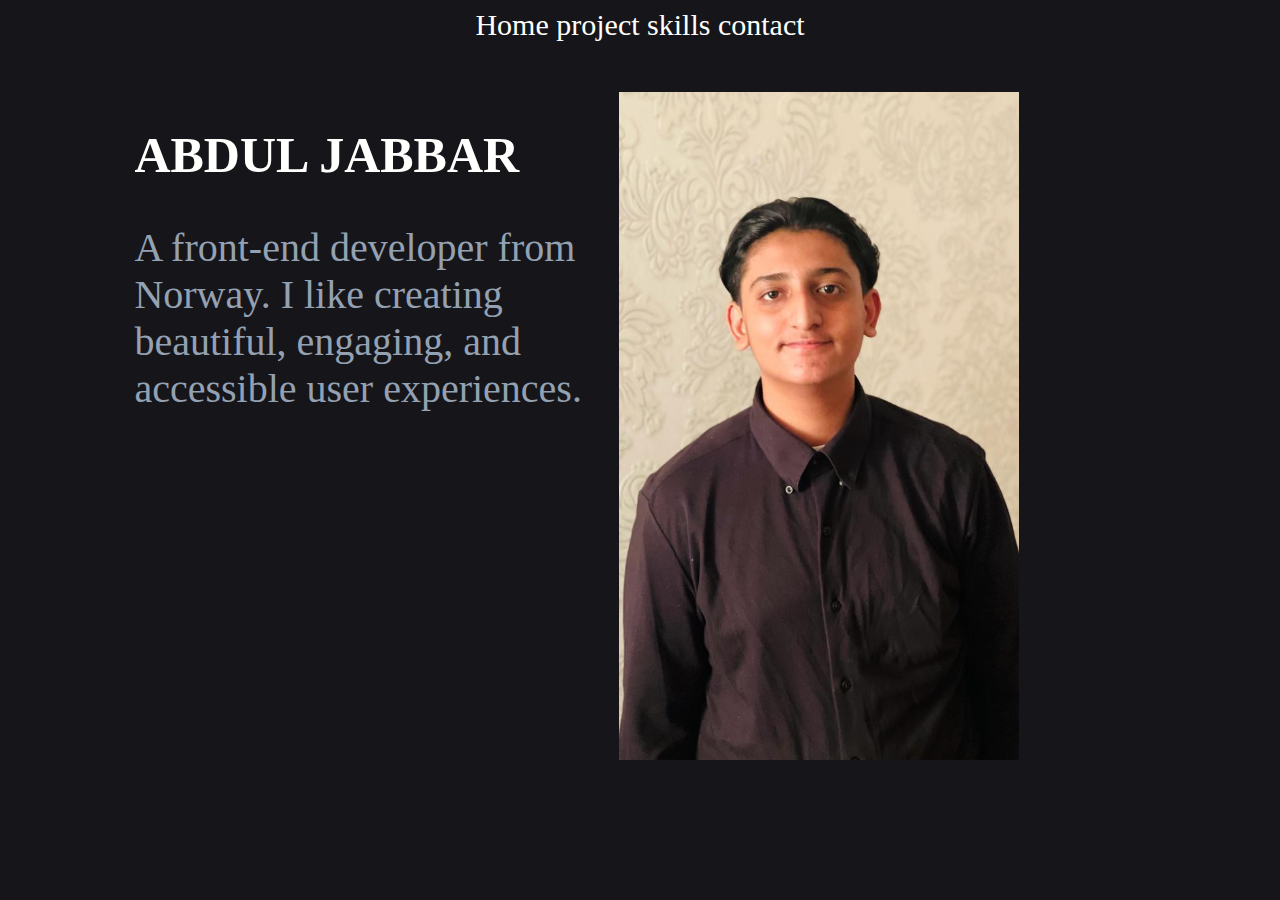
==== index.html @ e2ea58c0 "HTML and CSS" ====
<!DOCTYPE html>
<html lang="en">
<head>
    <meta charset="UTF-8">
    <meta name="viewport" content="width=device-width, initial-scale=1.0">
    <title>Document</title>
    <link rel="stylesheet" href="style.css">
    <link rel='stylesheet' href='https://cdn-uicons.flaticon.com/2.0.0/uicons-brands/css/uicons-brands.css'>
    <link rel="stylesheet" href="https://cdnjs.cloudflare.com/ajax/libs/font-awesome/4.7.0/css/font-awesome.min.css">
</head>
<body>
    
    <div class="topnav" id="myTopnav">   
        <a href="#home"  id="home" class="active">Home</a>
          <a href="#news">project</a>
          <a href="#contact">skills</a>
          <a href="#about">contact</a>
        <a href="javascript:void(0);" style="color: #7f5af0;" class="icon" onclick="myFunction()">
          <i class="fa fa-bars"></i>
        </a>
      </div>

   

    <div class="hero">
        <div class="hero-left">
         <h1 class="awsome">ABDUL JABBAR</h1>
         <p style=" color: #94a1b2; margin-right: 5%; font-family: Roboto Condensed; font-size: 40px;">A front-end developer from Norway. I like creating beautiful, engaging, and accessible user experiences.</p>
   
         <a href="https://www.linkedin.com/in/jabbar-bilal-632b13292/" id="social " > 
         <i class="fi fi-brands-linkedin"  style="color:  #7f5af0; font-size: 40px;"></i>
         </a>
         <a href="https://github.com/Muhammad-Abdul-Jabbar" id="social " >
          <i class="fi fi-brands-github"   style="color:  #7f5af0; font-size: 40px;"></i>
         </a>
        </div>
        
        <div class="hero-rigt">
        <img src="MicrosoftTeams-image.png" alt="">
        </div>
    </div>


    <script src="Script.js"></script>
</body>
</html>
---- style.css ----
body{
  background-color: #16161a;
}


.hero{
  border-radius: 30% 70% 25% 75% / 54% 58% 42% 46% ;
}

img{
width: 400px;
height: auto;
}

a{
    text-decoration: none;

}

.hero{
    display: flex;
}

@media screen and (max-width: 700px) {
  .topnav a:not(:first-child) {display: none;}
  .topnav a.icon {
    float: right;
    display: block;
  }
}

@media screen and (max-width: 700px) {
    .topnav a:not(:first-child) {display: none;}
    .topnav a.icon {
      float: right;
      display: block;
    }
  }
  
  @media screen and (max-width: 700px) {
    .topnav.responsive {position: relative;}
    .topnav.responsive a.icon {
      position: absolute;
      right: 0;
      top: 0;
    }
    .topnav.responsive a {
      float: none;
      display: block;
      text-align: left;
    }
  }

  .topnav .icon {
    display: none;
  }

.hero{
margin-top: 50px;
margin-right: 20%;
margin-left: 10%;
}

.topnav{
  font-size: 30px;
  text-align: center;
  
}

.awsome{
color: #fffffe;
font-size: 50px;
}

a{
color: #fffffe;

}

a:hover{
  color: #7f5af0;
  gap: 3000px;
}

@media only screen and (max-width: 300px) {
   .topnav{
   justify-content: end;
  }
  }

  @media only screen and (max-width: 1000px) {
    .hero{
    flex-direction: column-reverse;
   }
   }

   @media only screen and (max-width: 1000px) {
    img{
    margin-top: 20px;
    height:  auto;
    width: 200px;
   }
   }

   @media only screen and (max-width: 300px) {
    #home{
    margin-left: 700px;
   }
   }
 
  
   @media only screen and (max-width: 300px) {
    p{
    font-size: 2x;
   }
   }

  .social{
    border: 2px #ffffff solid ;
  }
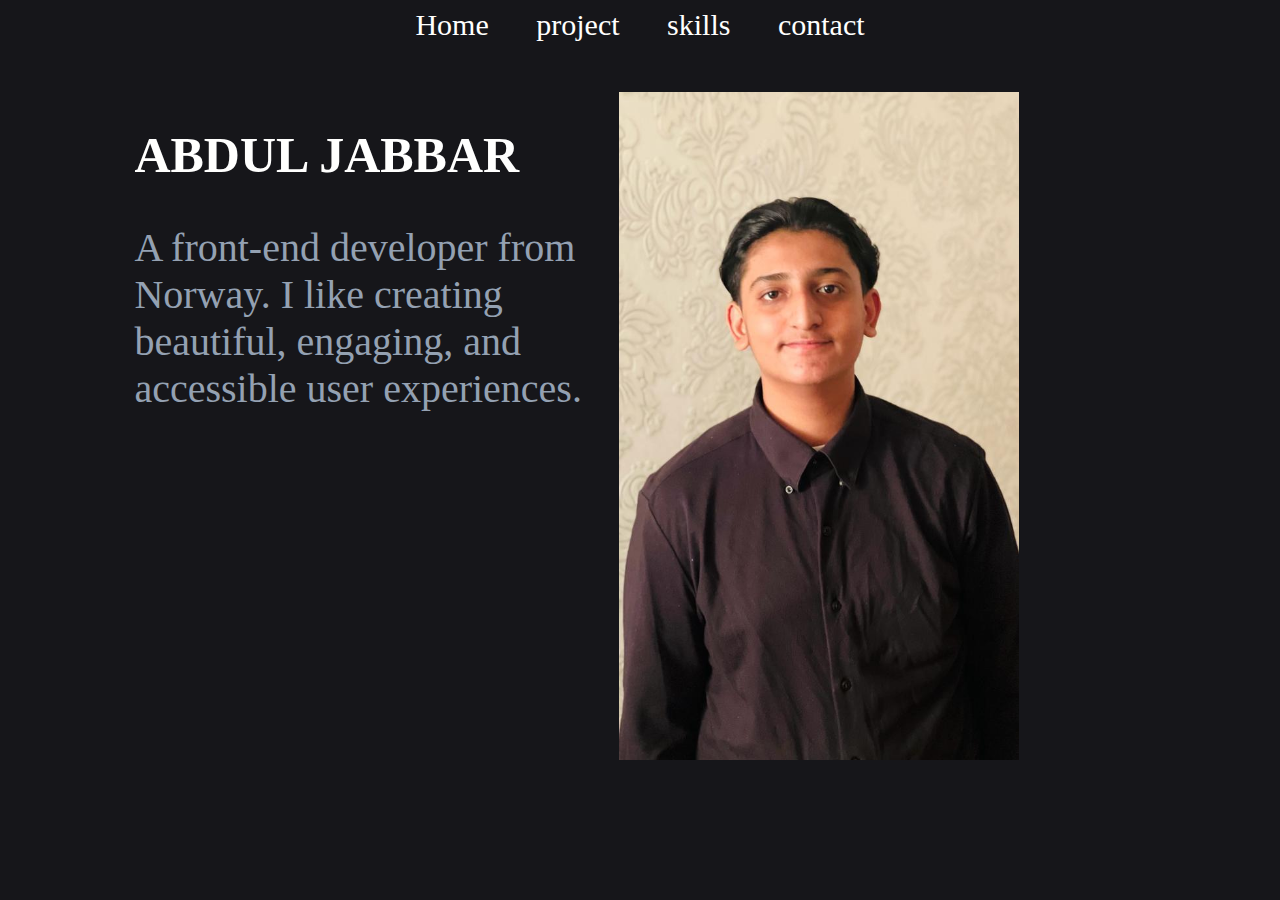
==== commit 781a95dd: "html,css" ====
--- a/index.html
+++ b/index.html
@@ -11,10 +11,10 @@
 <body>
     
     <div class="topnav" id="myTopnav">   
-        <a href="#home"  id="home" class="active">Home</a>
-          <a href="#news">project</a>
-          <a href="#contact">skills</a>
-          <a href="#about">contact</a>
+        <a href="index.html"  id="home" class="active">Home</a>
+          <a href="project.html">project</a>
+          <a href="skills.html">skills</a>
+          <a href="contact.html">contact</a>
         <a href="javascript:void(0);" style="color: #7f5af0;" class="icon" onclick="myFunction()">
           <i class="fa fa-bars"></i>
         </a>
@@ -30,8 +30,8 @@
          <a href="https://www.linkedin.com/in/jabbar-bilal-632b13292/" id="social " > 
          <i class="fi fi-brands-linkedin"  style="color:  #7f5af0; font-size: 40px;"></i>
          </a>
-         <a href="https://github.com/Muhammad-Abdul-Jabbar" id="social " >
-          <i class="fi fi-brands-github"   style="color:  #7f5af0; font-size: 40px;"></i>
+         <a href="https://github.com/Muhammad-Abdul-Jabbar"  style="height: 40px" id="social " >
+          <i class="fi fi-brands-github"  style="color:  #7f5af0;  font-size: 40px;"></i>
          </a>
         </div>
         
--- a/style.css
+++ b/style.css
@@ -74,13 +74,10 @@
 
 a{
 color: #fffffe;
-
+margin: 20px;
 }
 
-a:hover{
-  color: #7f5af0;
-  gap: 3000px;
-}
+
 
 @media only screen and (max-width: 300px) {
    .topnav{
@@ -117,4 +114,9 @@
 
   .social{
     border: 2px #ffffff solid ;
+  }
+
+  .topnav a:hover {
+    background-color: #ddd;
+    color: black;
   }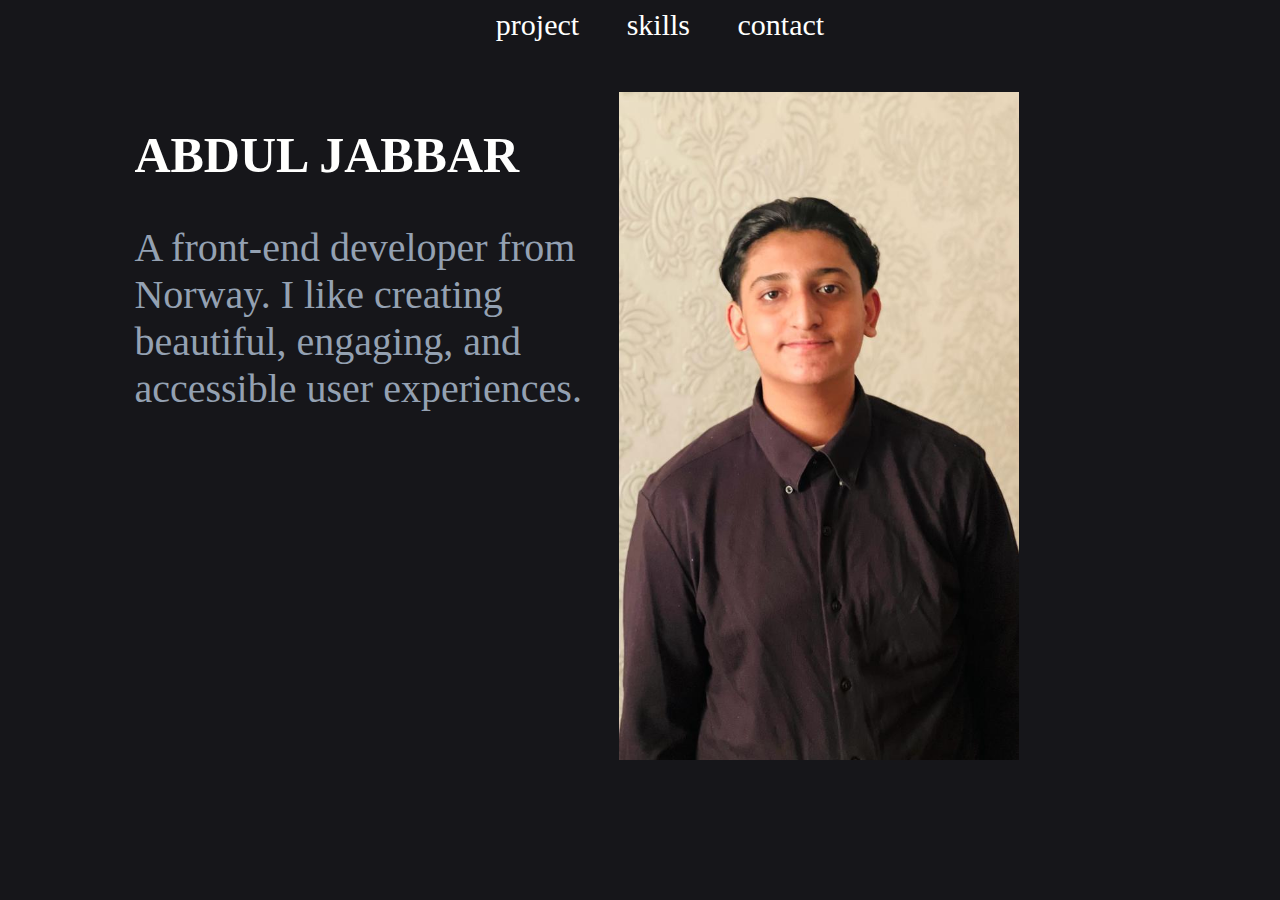
==== commit 090d1f0e: "html.css" ====
--- a/index.html
+++ b/index.html
@@ -5,13 +5,15 @@
     <meta name="viewport" content="width=device-width, initial-scale=1.0">
     <title>Document</title>
     <link rel="stylesheet" href="style.css">
-    <link rel='stylesheet' href='https://cdn-uicons.flaticon.com/2.0.0/uicons-brands/css/uicons-brands.css'>
+    <link rel='stylesheet' href='https://cdn-uicons.flaticon.com/2.0.0/uicons-regular-straight/css/uicons-regular-straight.css'>
     <link rel="stylesheet" href="https://cdnjs.cloudflare.com/ajax/libs/font-awesome/4.7.0/css/font-awesome.min.css">
 </head>
 <body>
     
     <div class="topnav" id="myTopnav">   
-        <a href="index.html"  id="home" class="active">Home</a>
+      <a href="index.html"  id="home" class="active">  
+        <i class=  "fi fi-rs-circle-j" ></i>
+      </a>
           <a href="project.html">project</a>
           <a href="skills.html">skills</a>
           <a href="contact.html">contact</a>
--- a/style.css
+++ b/style.css
@@ -91,11 +91,12 @@
    }
    }
 
-   @media only screen and (max-width: 1000px) {
+   @media only screen and (max-width: 400px) {
     img{
     margin-top: 20px;
     height:  auto;
-    width: 200px;
+    width: 150px;
+
    }
    }
 
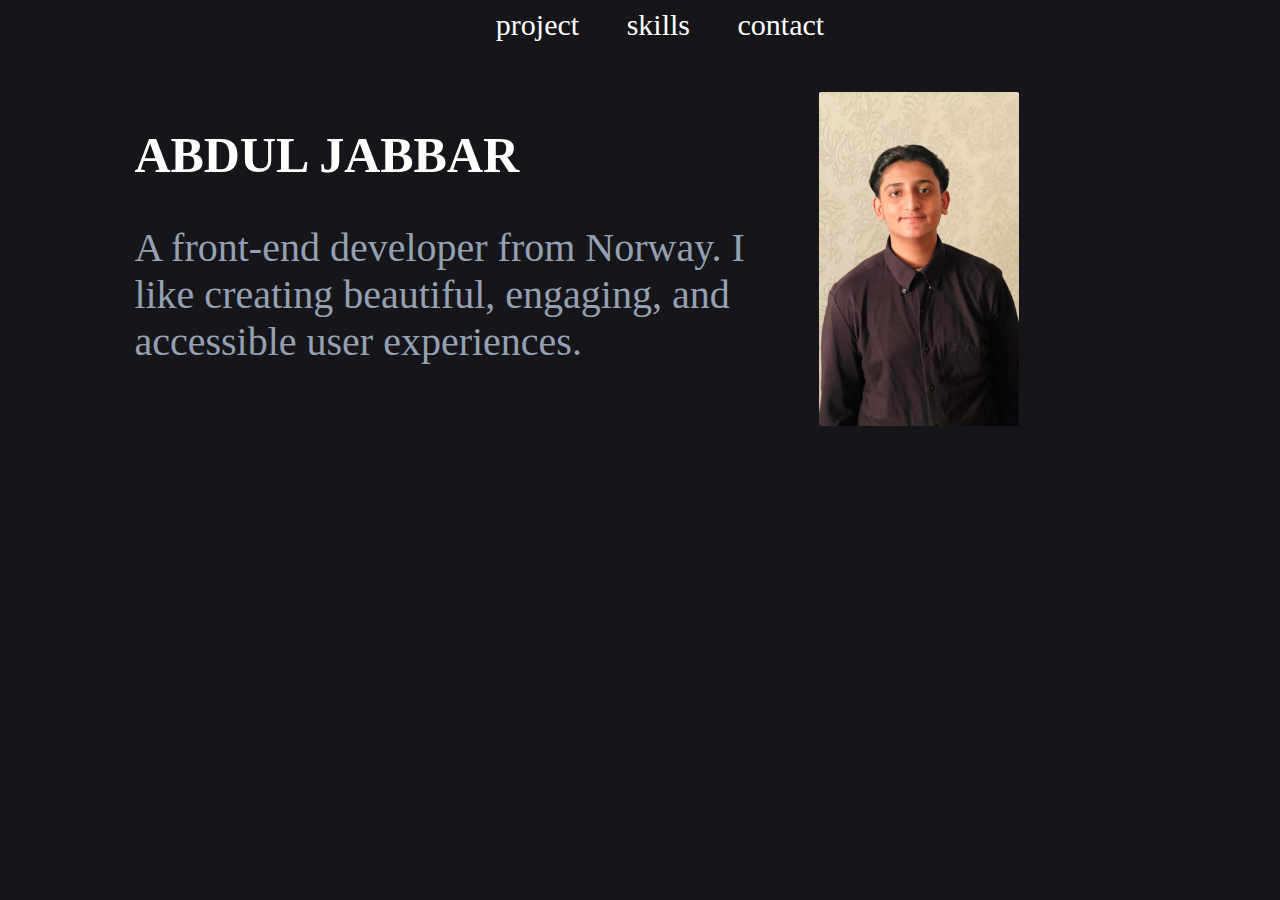
==== commit 897e3bf1: "HTML.CSS" ====
--- a/index.html
+++ b/index.html
@@ -7,9 +7,14 @@
     <link rel="stylesheet" href="style.css">
     <link rel='stylesheet' href='https://cdn-uicons.flaticon.com/2.0.0/uicons-regular-straight/css/uicons-regular-straight.css'>
     <link rel="stylesheet" href="https://cdnjs.cloudflare.com/ajax/libs/font-awesome/4.7.0/css/font-awesome.min.css">
+    <link rel='stylesheet' href='https://cdn-uicons.flaticon.com/2.0.0/uicons-brands/css/uicons-brands.css'>
+    <link rel='stylesheet' href='https://cdn-uicons.flaticon.com/2.0.0/uicons-brands/css/uicons-brands.css'>
+    <link rel='stylesheet' href='https://cdn-uicons.flaticon.com/2.0.0/uicons-brands/css/uicons-brands.css'>
+    <link rel='stylesheet' href='https://cdn-uicons.flaticon.com/2.0.0/uicons-brands/css/uicons-brands.css'>
 </head>
 <body>
     
+
     <div class="topnav" id="myTopnav">   
       <a href="index.html"  id="home" class="active">  
         <i class=  "fi fi-rs-circle-j" ></i>
@@ -22,18 +27,17 @@
         </a>
       </div>
 
-   
 
     <div class="hero">
-        <div class="hero-left">
+        <div class="hero-left" >
          <h1 class="awsome">ABDUL JABBAR</h1>
          <p style=" color: #94a1b2; margin-right: 5%; font-family: Roboto Condensed; font-size: 40px;">A front-end developer from Norway. I like creating beautiful, engaging, and accessible user experiences.</p>
    
          <a href="https://www.linkedin.com/in/jabbar-bilal-632b13292/" id="social " > 
-         <i class="fi fi-brands-linkedin"  style="color:  #7f5af0; font-size: 40px;"></i>
+          <i style="color:  #7f5af0;  font-size: 40px;" id="social" class="fi fi-brands-linkedin"></i>
          </a>
          <a href="https://github.com/Muhammad-Abdul-Jabbar"  style="height: 40px" id="social " >
-          <i class="fi fi-brands-github"  style="color:  #7f5af0;  font-size: 40px;"></i>
+          <i class="fi fi-brands-github" style="color:  #7f5af0;  font-size: 40px;"   id="social " ></i>
          </a>
         </div>
         
@@ -41,8 +45,7 @@
         <img src="MicrosoftTeams-image.png" alt="">
         </div>
     </div>
-
-
+   
     <script src="Script.js"></script>
 </body>
 </html>--- a/style.css
+++ b/style.css
@@ -3,13 +3,12 @@
 }
 
 
-.hero{
-  border-radius: 30% 70% 25% 75% / 54% 58% 42% 46% ;
-}
 
 img{
-width: 400px;
+width: 200px;
 height: auto;
+transition: 1s;
+border-radius: 2px;
 }
 
 a{
@@ -120,4 +119,26 @@
   .topnav a:hover {
     background-color: #ddd;
     color: black;
+  }
+
+  img:hover{
+    transform: scale(1.3);
+    z-index: 1;
+  }
+
+   a{
+  transition: 1s;
+  }
+
+  a:hover{
+    transform: scale(1.3);
+    z-index: 1;
+  }
+
+  i{
+    transition: 1s;
+  }
+
+  i:hover{
+    transform: translateY(-10px);
   }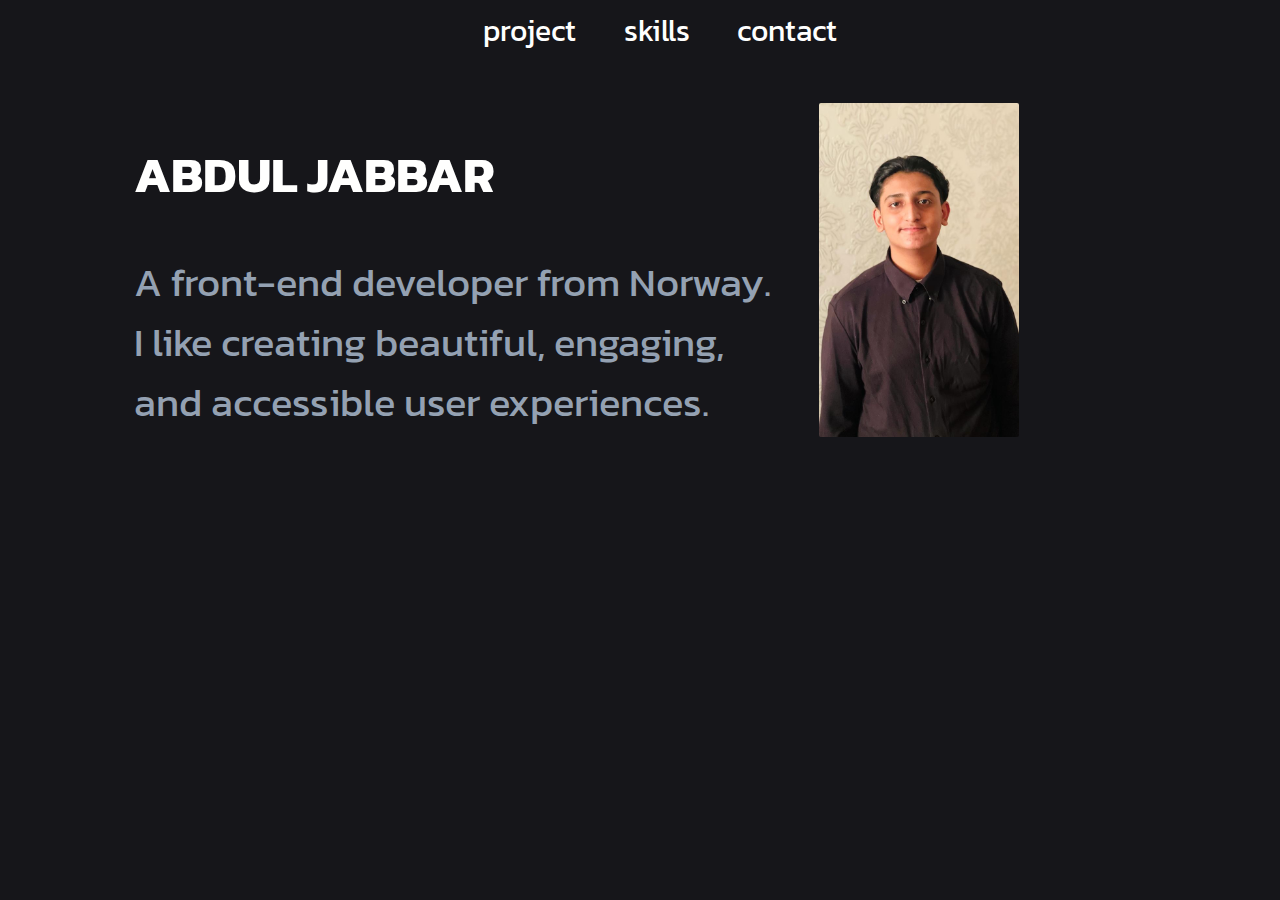
==== commit 6d5d5bb2: "html.css" ====
--- a/index.html
+++ b/index.html
@@ -11,6 +11,10 @@
     <link rel='stylesheet' href='https://cdn-uicons.flaticon.com/2.0.0/uicons-brands/css/uicons-brands.css'>
     <link rel='stylesheet' href='https://cdn-uicons.flaticon.com/2.0.0/uicons-brands/css/uicons-brands.css'>
     <link rel='stylesheet' href='https://cdn-uicons.flaticon.com/2.0.0/uicons-brands/css/uicons-brands.css'>
+    <link rel="preconnect" href="https://fonts.googleapis.com">
+    <link rel="preconnect" href="https://fonts.gstatic.com" crossorigin>
+    <link href="https://fonts.googleapis.com/css2?family=Kanit:ital,wght@1,300&display=swap" rel="stylesheet">
+
 </head>
 <body>
     
@@ -31,7 +35,7 @@
     <div class="hero">
         <div class="hero-left" >
          <h1 class="awsome">ABDUL JABBAR</h1>
-         <p style=" color: #94a1b2; margin-right: 5%; font-family: Roboto Condensed; font-size: 40px;">A front-end developer from Norway. I like creating beautiful, engaging, and accessible user experiences.</p>
+         <p style=" color: #94a1b2; margin-right: 5%;  font-size: 40px;">A front-end developer from Norway. I like creating beautiful, engaging, and accessible user experiences.</p>
    
          <a href="https://www.linkedin.com/in/jabbar-bilal-632b13292/" id="social " > 
           <i style="color:  #7f5af0;  font-size: 40px;" id="social" class="fi fi-brands-linkedin"></i>
--- a/style.css
+++ b/style.css
@@ -2,7 +2,13 @@
   background-color: #16161a;
 }
 
+p, h1{
+  font-family: 'Kanit', sans-serif;
+}
 
+a{
+  font-family: 'Kanit', sans-serif;
+}
 
 img{
 width: 200px;
